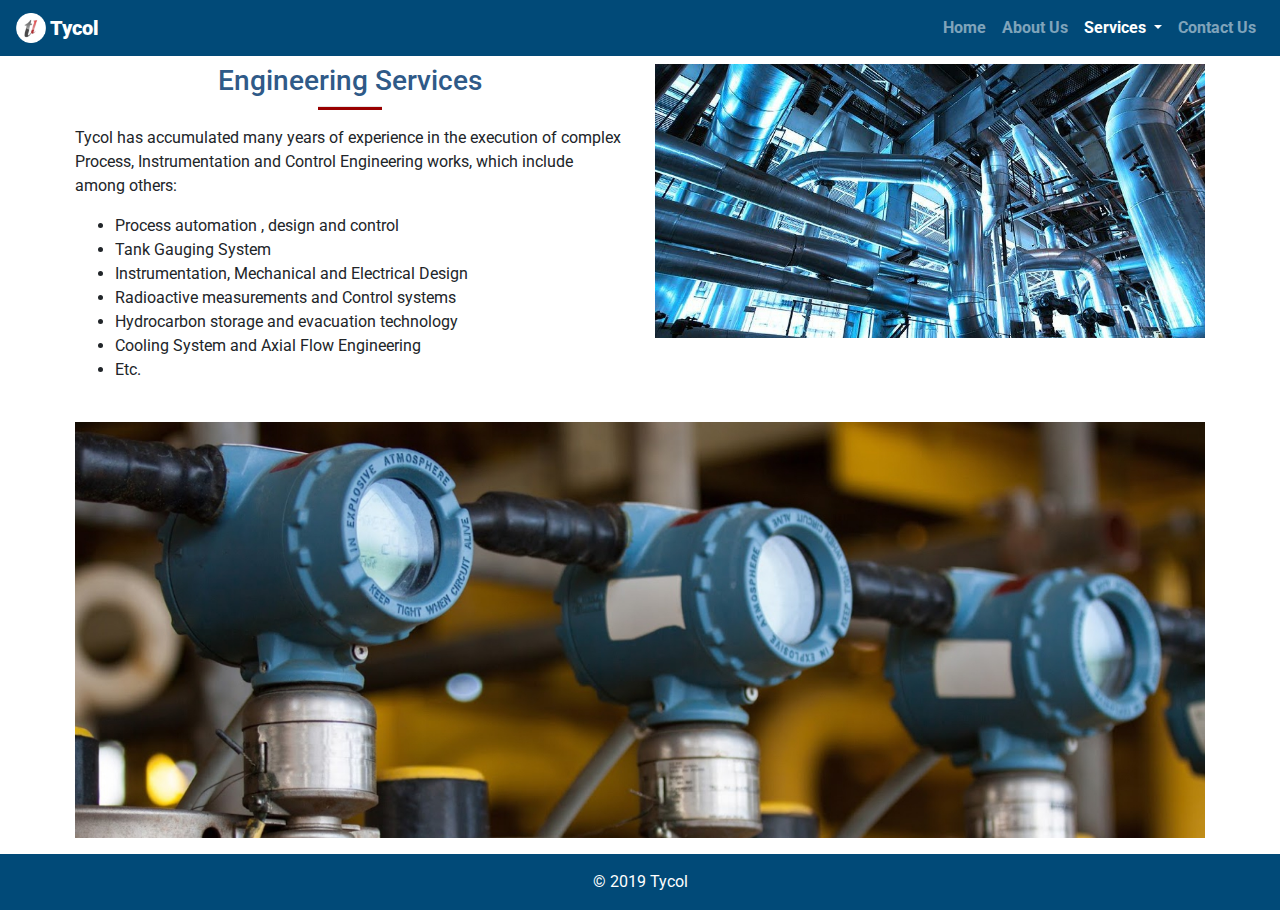
==== engineering-services.html @ 23188750 "viable product" ====
<!DOCTYPE html>
<html lang="en">
<head>
    <meta charset="UTF-8">
    <meta name="viewport" content="width=device-width, initial-scale=1.0">
    <link rel="stylesheet" href="css/bootstrap.min.css">
    <link rel="stylesheet" href="css/index.css">
    <link rel="stylesheet" href="https://use.fontawesome.com/releases/v5.8.1/css/all.css" integrity="sha384-50oBUHEmvpQ+1lW4y57PTFmhCaXp0ML5d60M1M7uH2+nqUivzIebhndOJK28anvf" crossorigin="anonymous">
    <meta http-equiv="X-UA-Compatible" content="ie=edge">
    <title>Tycol - Engineering Services</title>
</head>
<body>
    <div class="container-fluid">
        <nav class="navbar navbar-expand-lg fixed-top navbar-dark bg-dark bg-primary">
            <a class="navbar-brand" href="index.html">
                <img src="assets/tycol.png" width="30" height="30" class="d-inline-block align-top" alt="">
                Tycol
            </a>
            <button class="navbar-toggler" type="button" data-toggle="collapse" data-target="#navbarNavDropdown" aria-controls="navbarNavDropdown" aria-expanded="false" aria-label="Toggle navigation">
              <span class="navbar-toggler-icon"></span>
            </button>
            <div class="collapse navbar-collapse justify-content-end" id="navbarNavDropdown">
              <ul class="navbar-nav">
                <li class="nav-item">
                  <a class="nav-link" href="index.html">Home</a>
                </li>
                <li class="nav-item">
                  <a class="nav-link" href="about-us.html">About Us</a>
                </li>
                <li class="nav-item dropdown">
                  <a class="nav-link dropdown-toggle active" href="#" id="navbarDropdownMenuLink" role="button" data-toggle="dropdown" aria-haspopup="true" aria-expanded="false">
                    Services
                  </a>
                  <div class="dropdown-menu" aria-labelledby="navbarDropdownMenuLink">
                    <a class="dropdown-item" href="procurement-services.html">Procurement services</a>
                    <a class="dropdown-item active" href="engineering-services.html">Engineering Services</a>
                    <a class="dropdown-item" href="plant-revamp-services.html">Plant Revamp Services</a>
                  </div>
                </li>
                <li class="nav-item">
                    <a class="nav-link" href="contact-us.html">Contact Us</a>
                </li>
              </ul>
            </div>
        </nav>
        <div class="content">
        <div class="row layout">
            <div class="col-md-6">
                <h3>Engineering Services</h3>
                <hr class="under-rule">
                <div class="align-right">
                  <p>
                    Tycol has accumulated many years of experience in the execution of complex Process,
                    Instrumentation and Control Engineering works, which include among others:
                  </p>
                  <ul>
                    <li>Process automation , design and control</li>
                    <li>Tank Gauging System </li>
                    <li>Instrumentation, Mechanical and Electrical Design</li>
                    <li>Radioactive measurements and Control systems</li>
                    <li>Hydrocarbon storage and evacuation technology</li>
                    <li>Cooling System and Axial Flow Engineering</li>
                    <li>Etc.</li>
                  </ul>
                </div>
            </div>
            <div class="col-md-6">
                <img class="about-us" src="assets/engineering-service-1.png" alt="engineering-service-1">
            </div>
        </div>
        <div class="row layout">
            <div class="col-md-12">
                <img class="about-us" src="assets/engineering-service-2.png" alt="engineering-service-2">
            </div>
        </div>
    </div>
</div>
    <!-- Footer -->
  <footer class="page-footer font-small bg-primary">

    <!-- Copyright -->
    <div class="footer-copyright text-center py-3">
      &copy; 2019 Tycol
    </div>
    <!-- Copyright -->
  
  </footer>
  <!-- Footer -->
    <script src="js/jquery.min.js"></script>
    <script src="js/popper.js"></script>
    <script src="js/bootstrap.min.js"></script> 
</body>
</html>
---- css/index.css ----
@import url('https://fonts.googleapis.com/css?family=Roboto:400,900');

body {
    font-family: 'Roboto', sans-serif;
    box-sizing: border-box;
}
.container-fluid, .row {
    padding: 0;
    margin: 0;
}
.align-right {
    text-align: left;
}
.align-right h3{
    text-align: center;
}
.about-us {
    width: 100%;
}
.content {
    margin: 4rem 0 1rem 0; 
}


.navbar-brand {
    font-weight: 900;
}

.bg-primary {
    background-color: #014A78 !important;
    color: white;
}
.nav-item{
    font-weight: bold;
}
.dropdown-menu{
    background-color: #014A78;
    border: none;
    border-radius: 0;
}
.carousel {
    margin-top: 55px;
}

.carousel-inner{
    height: 350px;
}
.carousel-inner > .carousel-item > img {
    position: absolute;
    top: 0;
    left: 0;
    min-width: 100%;
    height: 600px;
}

.dropdown-item:hover {
    background-color: #2f5a88;
}
.dropdown-menu .dropdown-item{
    color: white;
}   
.layout {
    text-align: center;
    margin-top: 1.5rem;
}
.layout h3 {
    color: #2f5a88;
    margin-bottom: .5rem;
}

.features {
    text-align: center;
}

.features p{
    text-align: left;
}

.features-icon {
    font-size: 3rem;
    color: #990000;
}
.features h3 {
    font-size: 1.2rem;
}
.under-rule {
    width: 4rem;
    border-bottom: 3px solid #990000;
    margin-top: 0;
}
.contact-details {
    background: #014A78;
    color: white;
    font-size: .9rem;
    padding: 2rem !important;
}
.contact-details h4 {
    font-size: 1.2rem;
    color: #C4C4C4;
}
.submit, .submit:hover {
    background: #014A78;
    color: white;
    border-radius: 0;
    box-shadow: none !important;
}
.submit:active {
    box-shadow: none !important;
}
.buttom-line{
    border: .5px solid white;
    width: 80%;
    margin: 0 auto;
}
.override-down-margin{
    margin-bottom: 0 !important;
}
.form-control {
    border-radius: 0 !important;
}
.form-control:focus {
    box-shadow: none;
    border-color: #C4C4C4;
    outline: 0px;
}

/* Extra small devices (phones, 600px and down) */
@media only screen and (max-width: 600px) {
    
} 

/* Medium devices (landscape tablets, 768px and up) */
@media only screen and (min-width: 767px) {
    
} 

/* Large devices (laptops/desktops, 992px and up) */
@media only screen and (min-width: 992px) {
  .layout {
      padding: 0 60px;
  }  
} 

/* Extra large devices (large laptops and desktops, 1200px and up) */
@media only screen and (min-width: 1200px) {
  
}

@media only screen and (max-width: 400px) {

} 

iframe {
    width: 100%;
    height: 350px;
}

.mapouter{position:relative;text-align:right;height:350px;width:100%;}.gmap_canvas {overflow:hidden;background:none!important;height:350px;width:100%;}
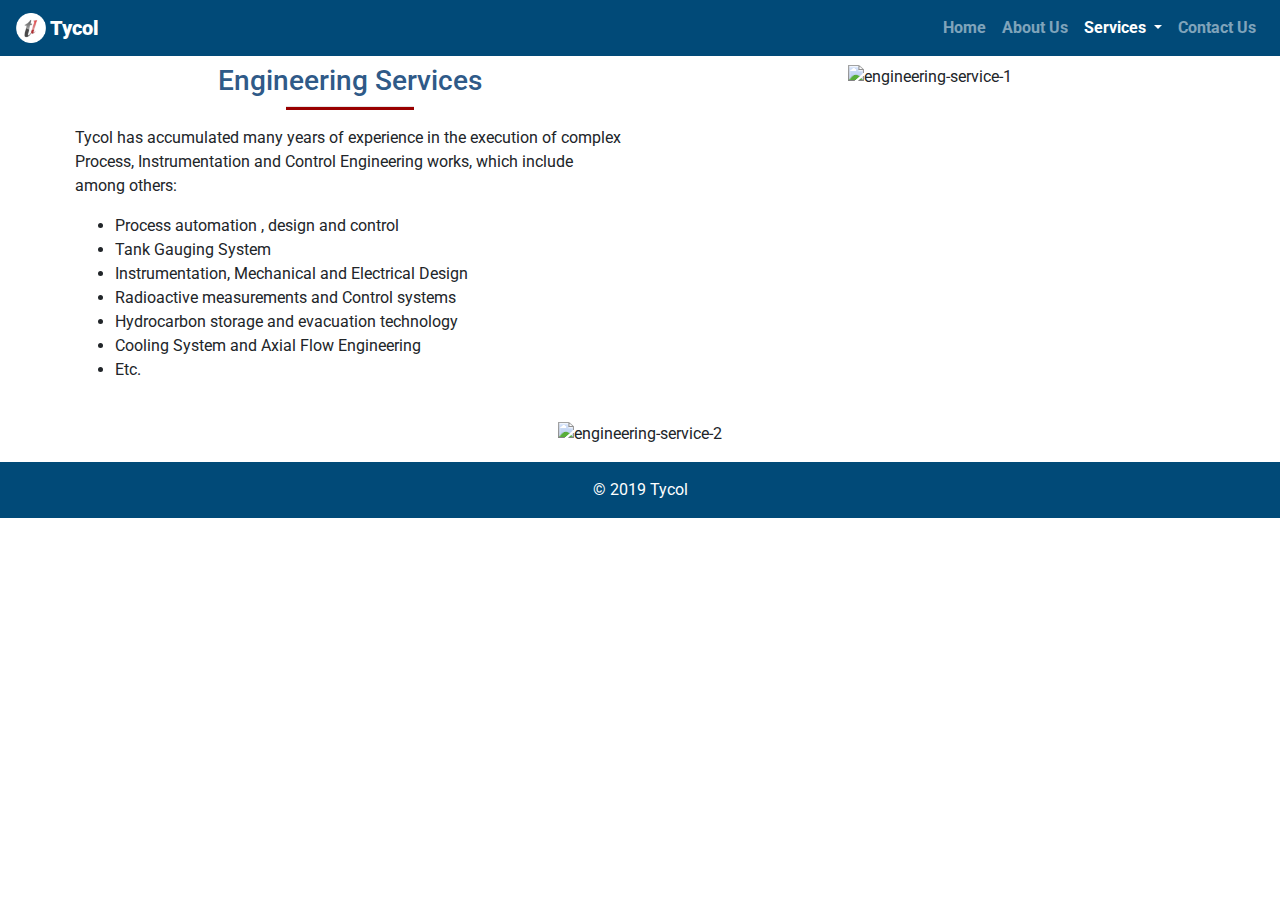
==== commit f15c5897: "added placeholders" ====
--- a/engineering-services.html
+++ b/engineering-services.html
@@ -65,12 +65,12 @@
                 </div>
             </div>
             <div class="col-md-6">
-                <img class="about-us" src="assets/engineering-service-1.png" alt="engineering-service-1">
+                <img class="about-us" src="https://via.placeholder.com/100x50" alt="engineering-service-1">
             </div>
         </div>
         <div class="row layout">
             <div class="col-md-12">
-                <img class="about-us" src="assets/engineering-service-2.png" alt="engineering-service-2">
+                <img class="about-us" src="https://via.placeholder.com/200x50" alt="engineering-service-2">
             </div>
         </div>
     </div>
--- a/css/index.css
+++ b/css/index.css
@@ -84,7 +84,7 @@
     font-size: 1.2rem;
 }
 .under-rule {
-    width: 4rem;
+    width: 8rem;
     border-bottom: 3px solid #990000;
     margin-top: 0;
 }
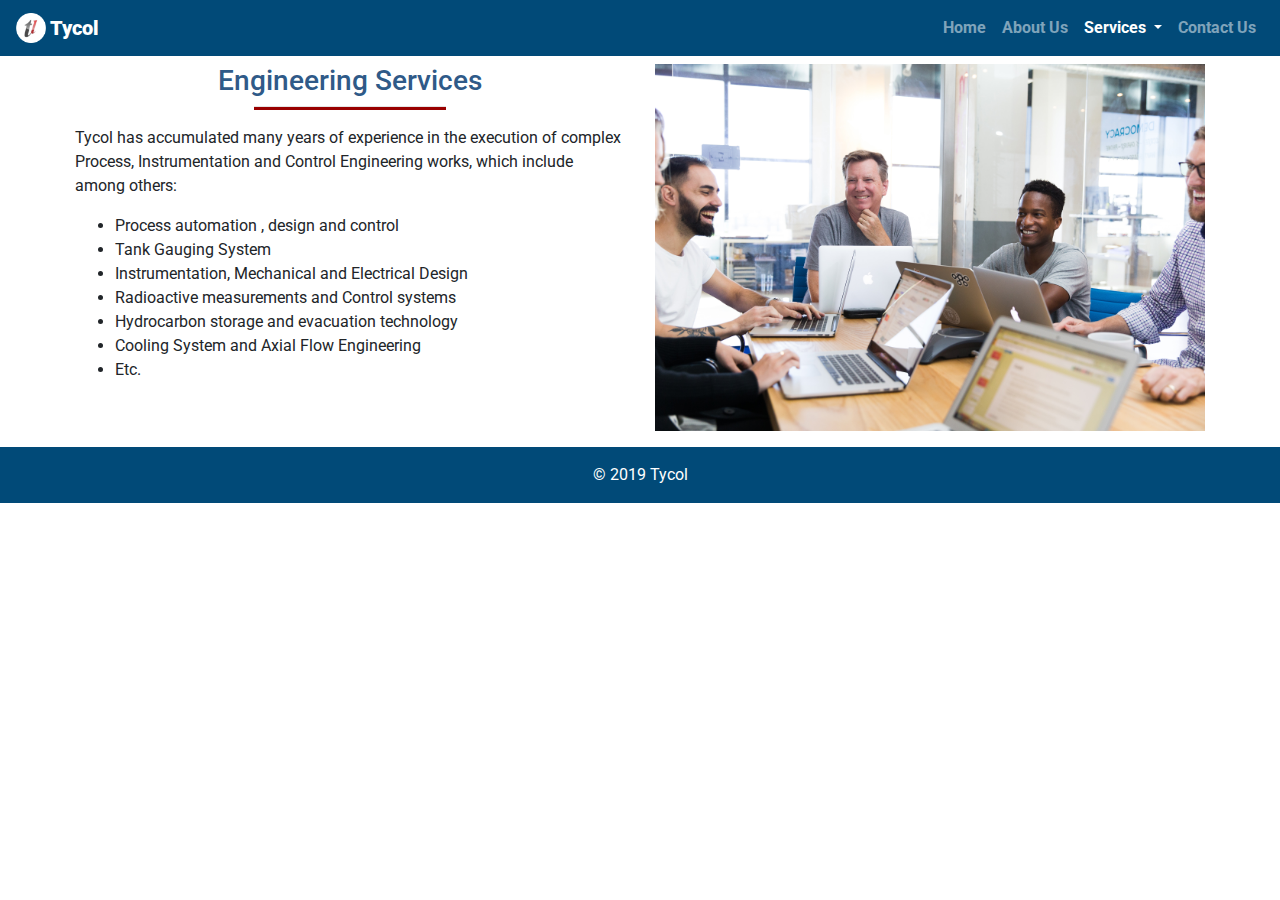
==== commit 538f1569: "add engineering service" ====
--- a/engineering-services.html
+++ b/engineering-services.html
@@ -65,14 +65,14 @@
                 </div>
             </div>
             <div class="col-md-6">
-                <img class="about-us" src="https://via.placeholder.com/100x50" alt="engineering-service-1">
+                <img class="about-us" src="assets/ES1.jpg" alt="engineering-service-1">
             </div>
         </div>
-        <div class="row layout">
+        <!-- <div class="row layout">
             <div class="col-md-12">
-                <img class="about-us" src="https://via.placeholder.com/200x50" alt="engineering-service-2">
-            </div>
-        </div>
+              <img class="about-us" src="assets/ES1.jpg" alt="engineering-service-2">
+          </div>
+        </div> -->
     </div>
 </div>
     <!-- Footer -->
--- a/css/index.css
+++ b/css/index.css
@@ -84,7 +84,7 @@
     font-size: 1.2rem;
 }
 .under-rule {
-    width: 8rem;
+    width: 12rem;
     border-bottom: 3px solid #990000;
     margin-top: 0;
 }
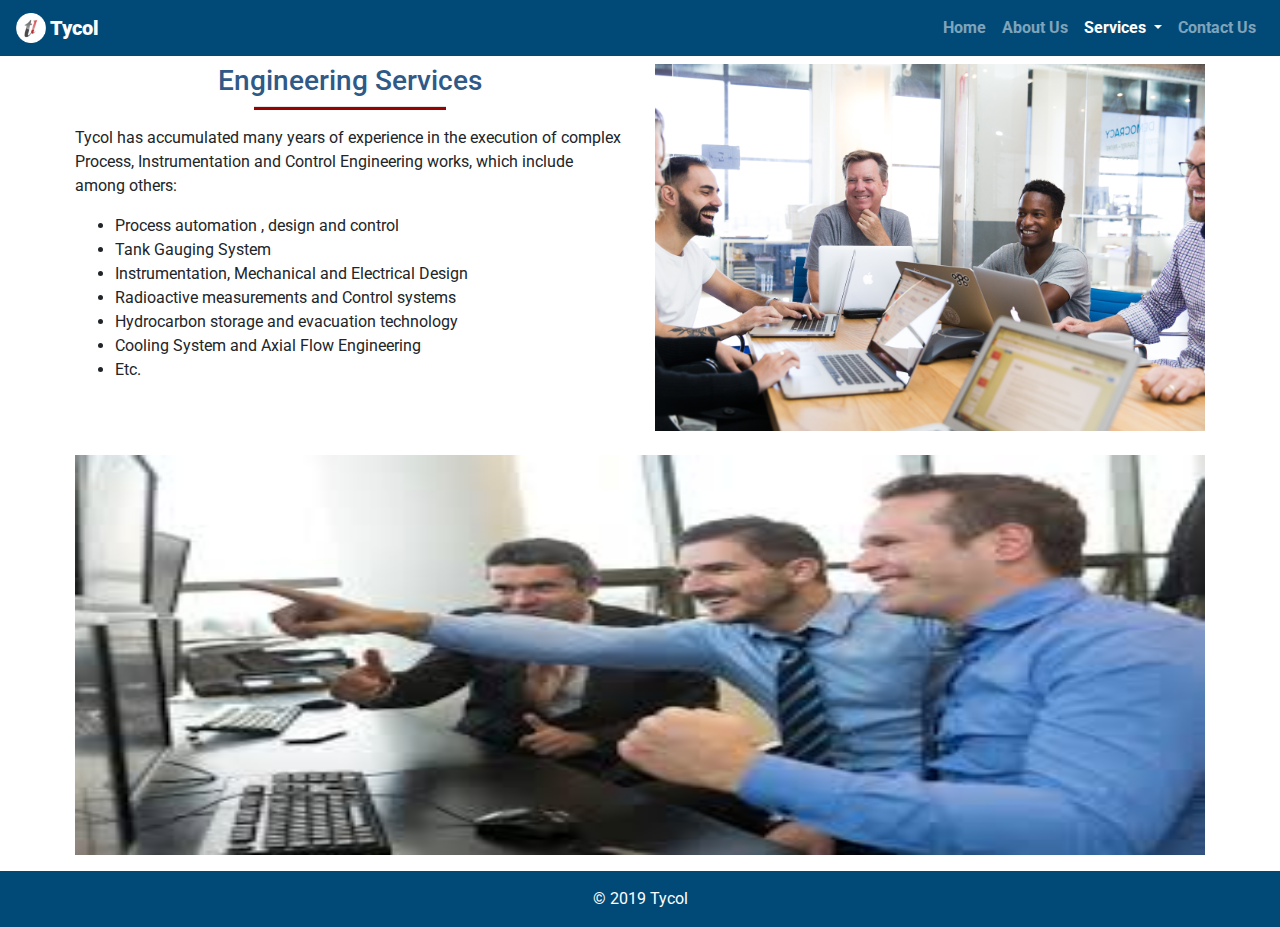
==== commit c14ee456: "added extra pics" ====
--- a/engineering-services.html
+++ b/engineering-services.html
@@ -68,11 +68,11 @@
                 <img class="about-us" src="assets/ES1.jpg" alt="engineering-service-1">
             </div>
         </div>
-        <!-- <div class="row layout">
+        <div class="row layout"> 
             <div class="col-md-12">
-              <img class="about-us" src="assets/ES1.jpg" alt="engineering-service-2">
+              <img class="about-us" height="400" width="200" src="assets/ES2.jpg" alt="engineering-service-2">
           </div>
-        </div> -->
+        </div> 
     </div>
 </div>
     <!-- Footer -->
